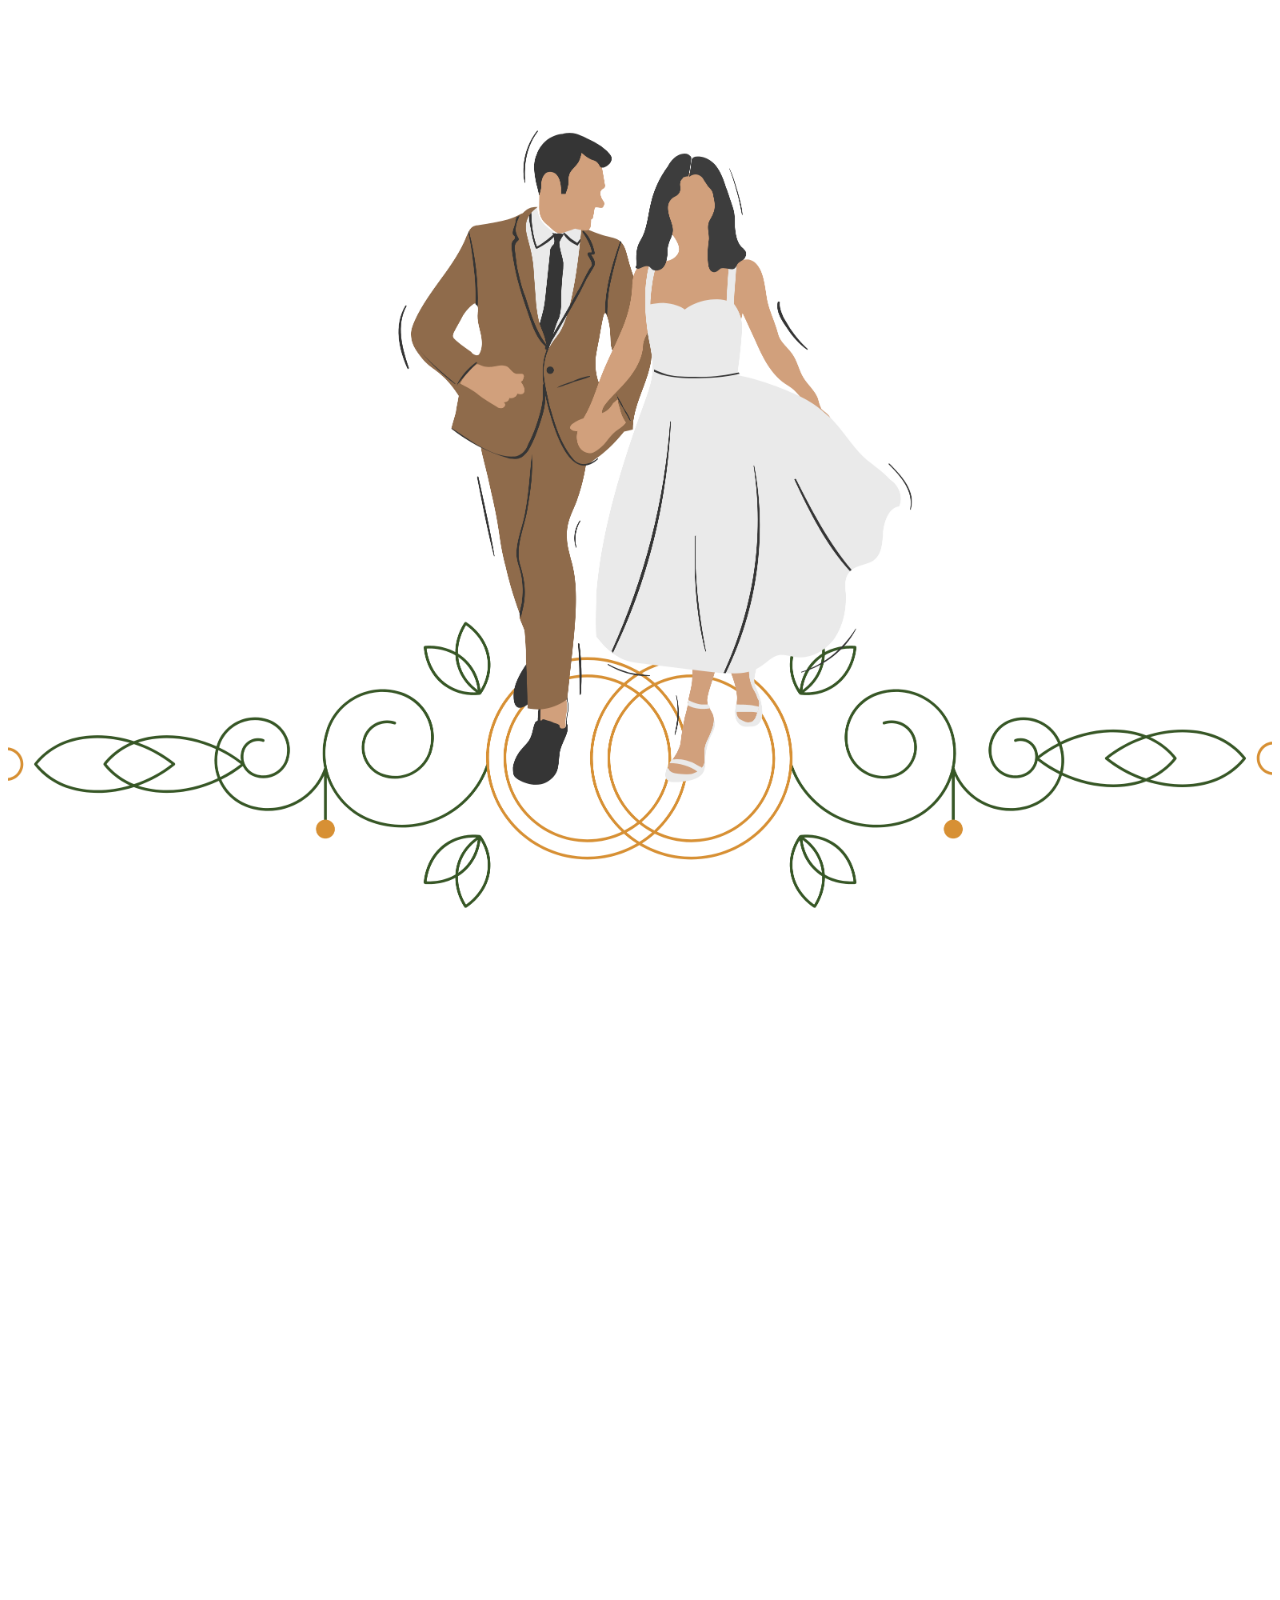
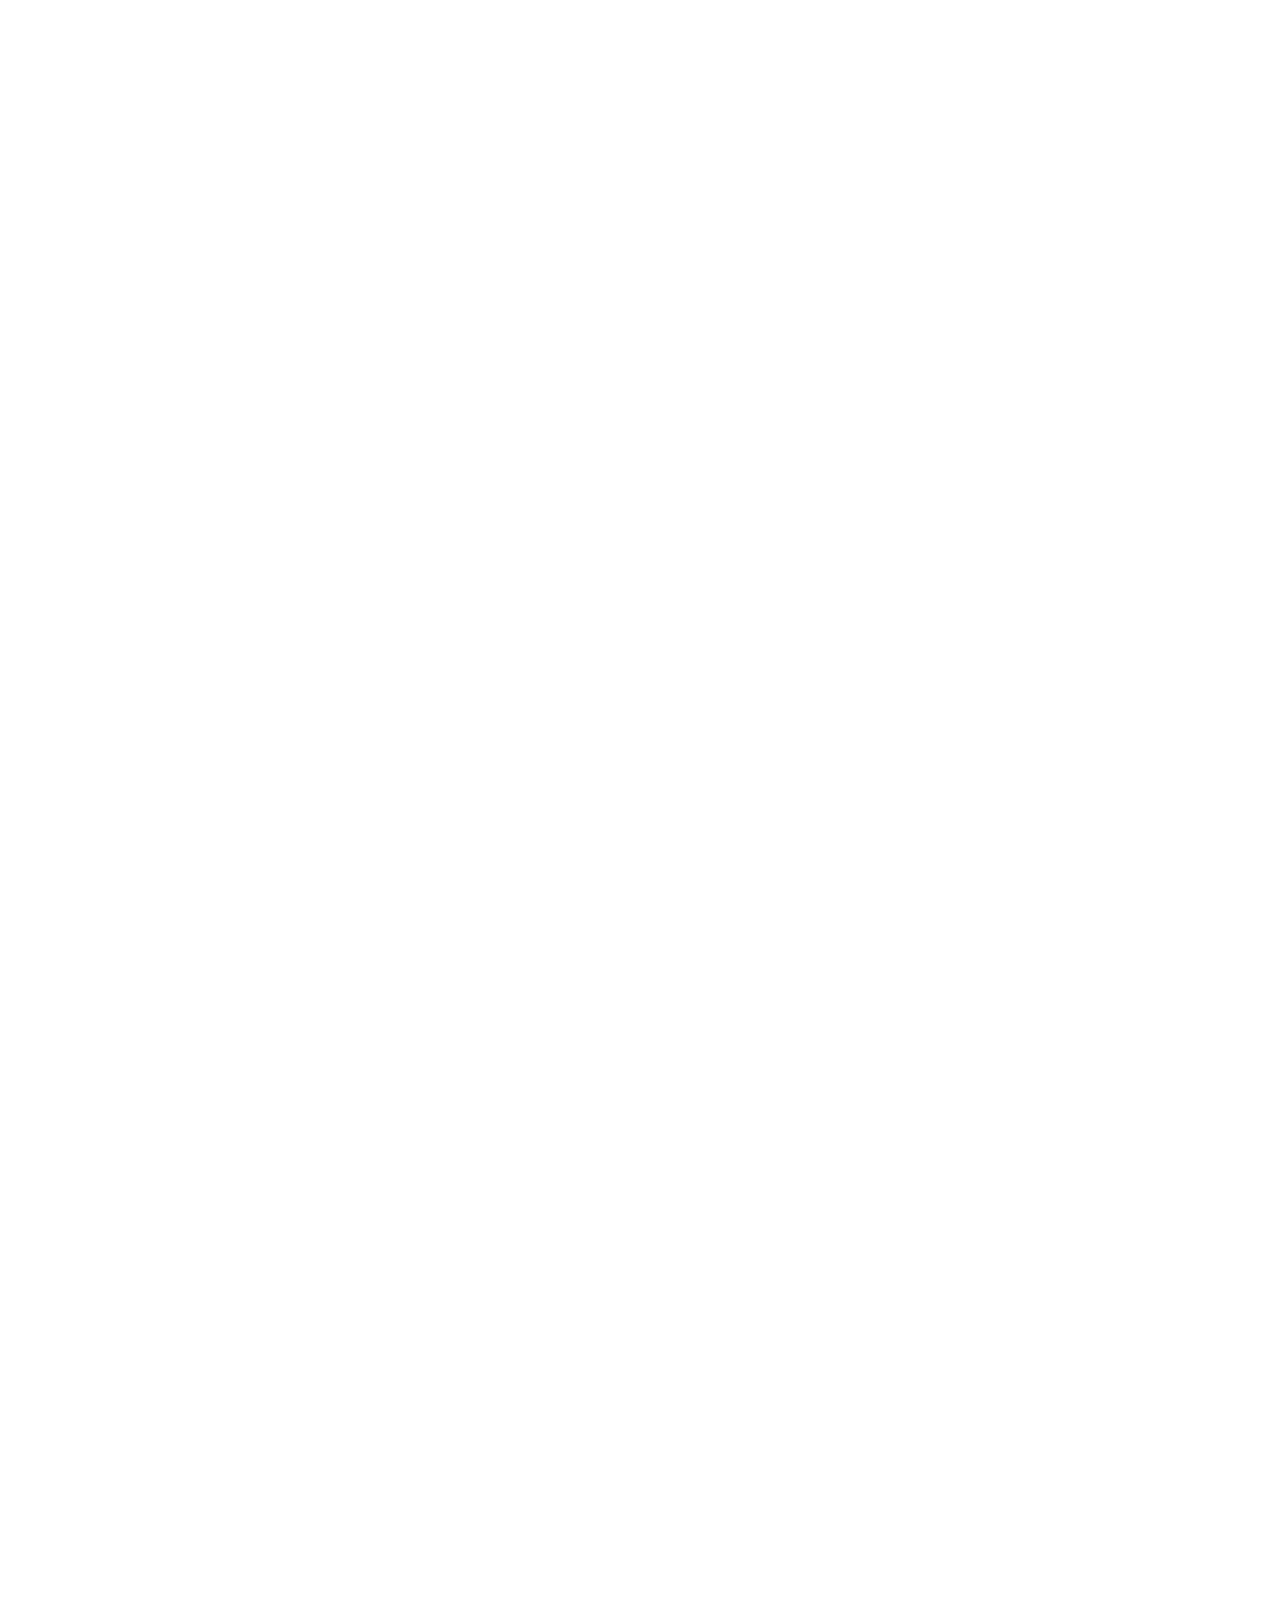
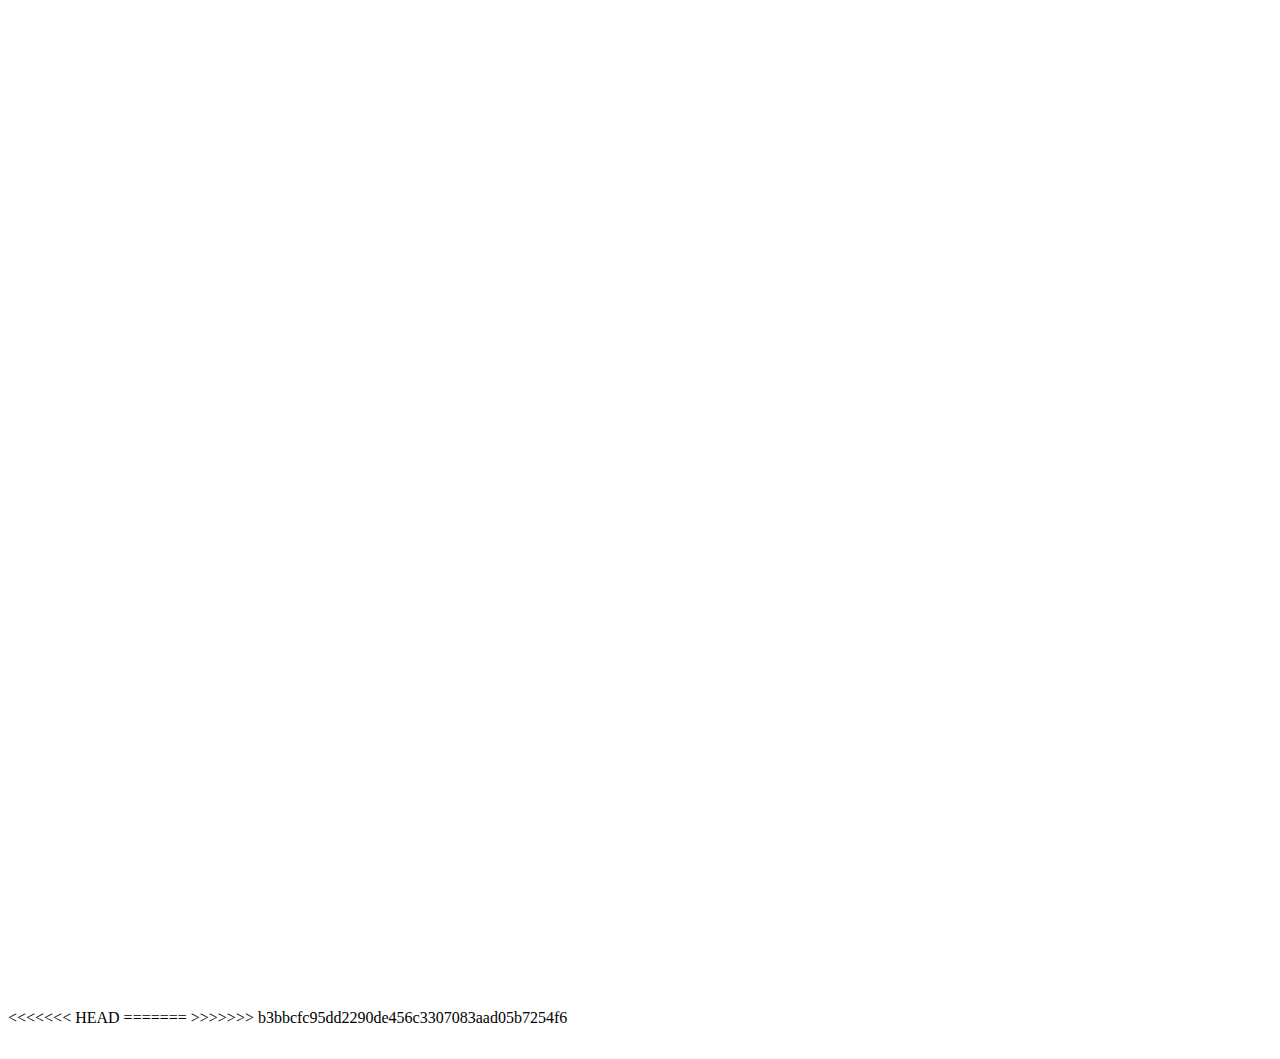
==== index.html @ 8918156c "Cuenta regresiva agg" ====
<!DOCTYPE html>
<html lang="en">
<head>
    <meta charset="UTF-8">
    <title>Invitación de boda Isaac y Jeannifer</title>
    <link rel="stylesheet" type="text/css" href="theme.css"> 
    <link rel="stylesheet" type="text/css" href="./icons/css/all.min.css"> 
    <link href="https://fonts.googleapis.com/css?family=Caveat|Quicksand&display=swap" rel="stylesheet">
    <meta name="viewport" content="width=device-width, initial-scale=1">
</head>
<body>
    <header class="header">
        <div class="heading-text">
            <img src="img/C.png" alt="">
            <h1>Invitación Especial</h1>
            <h1>Isaac & Jeannifer</h1>
            <p class="headerT">¡Se van a casar!</p>
        </div>
    </header>
    <section class="section">
      <div class="container">
<<<<<<< HEAD
        <p> Dale play a nuestra cancion favorita. <br> Para apreciar su lectura.</p>
          <audio src="img/audio/musica.mp3" controls autoplay loop></audio>
=======
           <p> Dale play a nuestra cancion favorita. <br> Para apreciar su lectura.</p>
          <audio src="img/audio/musica.mp3" controls autoplay></audio>
>>>>>>> b3bbcfc95dd2290de456c3307083aad05b7254f6
        <p class="text-peque">Hay eventos en la vida que son muy especiales por si solos, 
          pero poder compartirlos con quién más queremos, 
          los convierte en momentos únicos e inolvidables.</p>
        <p>Te esperamos en nuestra boda.</p>
<<<<<<< HEAD
        <div class="countdown-container">
            <h1>¡Nos casamos en!</h1>
            <div id="countdown">
                <div class="time-box">
                    <span id="days">0</span>
                    <p>Días</p>
                </div>
                <div class="time-box">
                    <span id="hours">0</span>
                    <p>Horas</p>
                </div>
                <div class="time-box">
                    <span id="minutes">0</span>
                    <p>Minutos</p>
                </div>
                <div class="time-box">
                    <span id="seconds">0</span>
                    <p>Segundos</p>
                </div>
            </div>
        </div>
=======
>>>>>>> b3bbcfc95dd2290de456c3307083aad05b7254f6
      </div>
    </section>
    <section class="section">
        <div class="container">     
            <h1 class="title">NUESTRA BODA</h1>
            <div class="details">
                <div class="details-item">
                    <h3>¿CUÁNDO?</h3>
<<<<<<< HEAD
                    <P>Jueves</P>
=======
                    <p>Jueves</p>
>>>>>>> b3bbcfc95dd2290de456c3307083aad05b7254f6
                    <p>19 de Diciembre de 2024</p>
                </div>
                <div class="details-item">
                  <h3>HORA</h3>
                  <p>2:00 PM</p>
<<<<<<< HEAD
              </div>
=======
                </div>
>>>>>>> b3bbcfc95dd2290de456c3307083aad05b7254f6
                <div class="details-item">
                    <h3>CÓDIGO DE VESTIMENTA</h3>
                    <p>Casual</p>
                </div>
            </div>
            <div class="details">
                <div class="details-item">
                    <h3>¿DÓNDE?</h3>
                    <p>Los corales, calle 19, quinta Jeannparis</p>
                    <a href="https://maps.app.goo.gl/AwiGQdy5iQKN59zs7" target="_blank" class="map-button">Ver Ubicación</a>
                </div>
            </div>
            <p class="invitation">¡Esperamos que puedas celebrar este día con nosotros!</p>
        </div>
    </section>

    <section class="section">
        <div class="container">
            <h1 class="title">Vestimenta</h1>
            <h2>EN NUESTRA BODA DESEAMOS QUE CADA INVITADO CUENTE CON ALGO QUE TENGA ESTOS COLORES</h2>
            <div class="colors">
                <div class="color-box"></div>
                <div class="color-box"></div>
            </div>
            <div class="color-code1">#55ACEE</div>
            <div class="color-code2">#C6AE92</div>
            <p>¡Si no pueden, igualmente estarán bien!</p>
        </div>
    </section>

    <section class="section">
        <div class="container">
            <div class="rain-container">
                <div class="rain-drop"></div>
            </div>
            <h1 class="title">Lluvia de Sobres</h1>
            <h3>PARA NOSOTROS NO HAY MEJOR REGALO QUE CONTAR CON USTEDES EN ESE DÍA TAN ESPECIAL. 
                PERO SI DESEAS COLABORAR CON NOSOTROS PUEDES DEJARNOS ALGO EN UN SOBRE 
                JUNTO CON UN BONITO MENSAJE</h3>
            <p>¡La intención es lo que cuenta!</p>
        </div>
    </section>
    <section class="section">
      <div class="container">
        <p>Gracias a nuestras familias y amigos por ser testigos de este amor que hoy se celebra.
        </p>
        <p>Su presencia hace que este día sea aún más significativo.</p>
      </div>
    </section>

    <script src="./js/smooth-scroll.polyfills.min.js"></script>
    <script>
        const rainContainer = document.querySelector('.rain-container');
<<<<<<< HEAD
        const numberOfDrops = 100; // Number of rain drops
=======
        const numberOfDrops = 50; // Number of rain drops
>>>>>>> b3bbcfc95dd2290de456c3307083aad05b7254f6

        function getRandomNumber(min, max) {
            return Math.floor(Math.random() * (max - min + 1) + min);
        }

        for (let i = 0; i < numberOfDrops; i++) {
            const rainDrop = document.createElement('div');
            rainDrop.classList.add('rain-drop');
            rainDrop.style.left = getRandomNumber(0, window.innerWidth) + 'px';
            rainDrop.style.animationDelay = getRandomNumber(0, 3) + 's'; // Random delay for staggered effect
            rainContainer.appendChild(rainDrop);
        }

        document.addEventListener('DOMContentLoaded', () => {
            const sections = document.querySelectorAll('.section'); // Selecciona todas las secciones

            const observer = new IntersectionObserver((entries, observer) => {
                entries.forEach(entry => {
                    if (entry.isIntersecting) {
                        entry.target.classList.add('show'); // Añade la clase para mostrar la animación
                        observer.unobserve(entry.target); // Deja de observar esta sección una vez que se ha animado
                    }
                });
            }, { threshold: 0.1 }); // Se activa cuando el 10% de la sección es visible

            sections.forEach(section => {
                observer.observe(section);
            });
        });
    </script>
<<<<<<< HEAD
    <script>
   // Fecha de destino: 19 de diciembre de 2024 a las 14:00
const countdownDate = new Date("December 19, 2024 14:00:00").getTime();

// Actualiza la cuenta regresiva cada segundo
const countdownFunction = setInterval(() => {
    const now = new Date().getTime();
    const distance = countdownDate - now;

    // Cálculos de tiempo
    const days = Math.floor(distance / (1000 * 60 * 60 * 24));
    const hours = Math.floor((distance % (1000 * 60 * 60 * 24)) / (1000 * 60 * 60));
    const minutes = Math.floor((distance % (1000 * 60 * 60)) / (1000 * 60));
    const seconds = Math.floor((distance % (1000 * 60)) / 1000);

    // Muestra el resultado
    document.getElementById("days").innerText = days;
    document.getElementById("hours").innerText = hours;
    document.getElementById("minutes").innerText = minutes;
    document.getElementById("seconds").innerText = seconds;

    // Si la cuenta regresiva termina
    if (distance < 0) {
        clearInterval(countdownFunction);
        document.getElementById("countdown").innerHTML = "¡Es el día!";
    }
}, 1000);

    </script>
=======
>>>>>>> b3bbcfc95dd2290de456c3307083aad05b7254f6
</body>
</html>
---- theme.css ----
/* theme.css */
<<<<<<< HEAD

=======
* {
    box-sizing: border-box;
}
>>>>>>> b3bbcfc95dd2290de456c3307083aad05b7254f6
html{
    margin: 0;
    height: 100vh;
    text-align: center;
    overflow-x: hidden;
}

.header{
    background-image: url(./img/dies.png);
    background-repeat: no-repeat;
    background-position: center center;
    background-size: cover;
    height: 100vh;
    display: flex;
    justify-content: center; /* Centrar horizontalmente */
    align-items: center; /* Centrar verticalmente */
    position: relative;
    text-shadow: 0px 2px 4px rgb(255, 255, 255); /* Sombra de texto */
}
.heading-text img {
<<<<<<< HEAD
    width: 350px; /* Ajusta el ancho de la imagen */
=======
    width: px; /* Ajusta el ancho de la imagen */
>>>>>>> b3bbcfc95dd2290de456c3307083aad05b7254f6
    height: 280px; /* Ajusta automáticamente la altura para mantener la proporción */
    margin-bottom: -10px; /* Ajusta el margen para reducir la separación con el texto */
    filter: brightness(1.1);
    mix-blend-mode: multiply;
}

.heading-text h1 {
    font-size: 2em;
    margin: 0;
    text-shadow: 0px 2px 4px rgb(255, 255, 255); /* Sombra de texto */
}

.heading-text p {
    font-size: 1em;
    margin: 0;
    margin-top: 10px;
    text-shadow: 0px 2px 4px rgb(255, 255, 255); /* Sombra de texto */
}
.heading-text { 
    text-align: center;
    color: #030303;
    font-family: 'Caveat', cursive;
    font-size: 3em;
    opacity: 0; /* Ocultamos el texto inicialmente */
    animation: slideIn 2s ease-out forwards; /* Aplicamos la animación */
    text-shadow: 0px 2px 4px rgb(255, 255, 255); /* Sombra de texto */
}
.headerT{
    color: #030303;
}

<<<<<<< HEAD

=======
>>>>>>> b3bbcfc95dd2290de456c3307083aad05b7254f6
.section img {
    width: 100%; /* Ocupa el 100% del ancho disponible */
    height: 100%; /* Mantiene la proporción original */
    display: block; /* Elimina el espacio blanco debajo de la imagen */
    position: absolute; /* Para posicionar la imagen */
    top: 0; /* Ajusta la posición vertical */
    left: 0; /* Ajusta la posición horizontal */
    z-index: -1; /* Para que el texto quede sobre la imagen */
    object-fit: cover; /* Para que la imagen se ajuste al contenedor */
    animation: appearFromCenter 1s ease-out; /* Aplica la animación */
    }
.section{
    width: 100%; /* Ocupa el 100% del ancho disponible */
    height: 100%; /* Mantiene la proporción original */
    display: block; /* Elimina el espacio blanco debajo de la imagen */
    opacity: 0; /* Oculta las secciones por defecto */
    transform: translateY(50px); /* Desplaza hacia abajo */
    transition: opacity 0.5s ease-out, transform 0.5s ease-out; /* Suaviza la animación */
<<<<<<< HEAD
=======
    animation: appearFromCenter 1s ease-out; /* Aplica la animación */
>>>>>>> b3bbcfc95dd2290de456c3307083aad05b7254f6
}

.section.show {
    opacity: 1; /* Hace visible la sección */
    transform: translateY(0); /* Vuelve a la posición original */
}
.sub-heading{
    font-family: 'Caveat', cursive;
    font-size: 3em;
    margin-top: 2em;
}
.text-peque {
    text-align: center; 
    font-size: 1.2em;
    margin: 0 auto; 
<<<<<<< HEAD
    max-width: 80%;
=======
    max-width: 100%;
>>>>>>> b3bbcfc95dd2290de456c3307083aad05b7254f6
} 

/* byev */
.container {
<<<<<<< HEAD
=======
    max-width: 100%; /* Asegura que no se desborde del contenedor */
>>>>>>> b3bbcfc95dd2290de456c3307083aad05b7254f6
    background-image: url(./img/nuevo.jpg) ;
    padding: 50px;
    border-radius: 10px;
    box-shadow: 0 2px 5px rgba(0, 0, 0, 0.1);
    text-align: center;
    position: relative;
<<<<<<< HEAD
    max-width: 100%; /* Asegura que no se desborde del contenedor */
    box-sizing: border-box; /* Asegura que el padding no cause desbordamiento */
=======
    box-sizing: border-box; /* Asegura que el padding no cause desbordamiento */
    overflow: hidden;
>>>>>>> b3bbcfc95dd2290de456c3307083aad05b7254f6
}

.title {
    font-size: 3em;
    color: #333;
    margin-bottom: 30px;
}

.details {
    display: flex;
    justify-content: space-between;
    margin-bottom: 30px;
    flex-wrap: wrap; /* Permitir que los elementos se envuelvan */
}

.details-item {
    text-align: center;
    width: 99%;
    font-size: 16px;
}
.details-item h3 {
    font-size: 1.5em;
    color: #609775;
    margin-bottom: 10px;
}

.details-item p {
    font-size: 2em;
    color: #555;
}

.invitation {
    font-size: 2em;
    color: #609775;
    font-style: italic;
    margin-bottom: 30px;
}

.colors {
    display: flex;
    justify-content: center;
    align-items: center;
    margin-top: 30px;
}

.color-box {
    width: 100px;
    height: 100px;
    border-radius: 50%;
    margin: 0 20px;
}

.color-box:nth-child(1) {
    background-color: #55ACEE;
}

.color-box:nth-child(2) {
    background-color: #C6AE92;
}

.color-code1 {
    color: #55ACEE;
    font-size: 14px;
    padding: relative;
}
.color-code2 {
    color: #C6AE92;
    font-size: 14px;
    padding: relative;
}
p{
    font-size: 2em;
    color: #609775;
    font-style: italic;
    margin-bottom: 30px;
}
.rain-container {
    position: absolute;
    width: 100%;
    height: 200px;
    overflow: hidden;
}
.rain-drop {
    position: relative;
    width: 5px;
    height: 20px;
    background-color: #0059ff;
    border-radius: 10px;
    animation: rain 3s infinite;
}
@keyframes rain{
    0% {
        top: -20px;
        opacity: 0.5;
    }
    100% {
        top: 200px;
        opacity: 0;
    }
}


.map-button {
    display: inline-block;
    padding: 10px 20px;
    background-color: #609775;
    color: white;
    text-decoration: none;
    border-radius: 5px;
    font-size: 16px;
    transition: background-color 0.3s;
}

.map-button:hover {
    background-color: #067a32;
}

@media only screen and (max-width: 600px) {
    .heading {
        font-size: 3em; /* Reducimos el tamaño de la fuente en móviles */
    }
    .container img {
        width: 100%;
        height: auto; /* Hacemos que las imágenes se ajusten a la pantalla */
    }
    .sub-heading {
        font-size: 2em;
    }
    .fixed-button {
        font-size: 14px;
        padding: 0.5em;
    }
    .heading-text h1 {
        font-size: 1em;
    }
    .heading-text p {
        font-size: 1em;
    }
    .section img {
        width: 100%;
        height: auto; /* Mantiene la proporción original */
    }
    .details {
        flex-direction: column; /* Coloca los elementos en columna */
        align-items: center; /* Centra los elementos */
    }

    .details-item {
        margin-bottom: 15px; /* Añadir espacio entre los elementos */
    }
<<<<<<< HEAD
=======
    .heading-text {
        font-size: 1.5em; /* Ajusta el tamaño del texto en móviles */
    }
    .container {
        padding: 20px; /* Ajusta el padding para pantallas más pequeñas */
    }
    .title {
        font-size: 2em; /* Ajusta el tamaño del título en móviles */
    }
    .text-peque {
        font-size: 1em; /* Ajusta el tamaño del texto pequeño en móviles */
    }
>>>>>>> b3bbcfc95dd2290de456c3307083aad05b7254f6
}


/* animaciones*/
@keyframes slideIn {
    from {
        transform: translateX(100%); /* Empieza desde la derecha */
        opacity: 0;
    }
    to {
        transform: translateX(0); /* Llega a su posición normal */
        opacity: 1;
    }
}
@keyframes appearFromCenter{
    from {
        opacity: 0;
        transform: scale(0.5); /* Comienza desde un tamaño pequeño */
    }
    to {
        opacity: 1;
        transform: scale(1); /* Tamaño normal */
    }
}
<<<<<<< HEAD
/* Contenedor de la cuenta regresiva */
.countdown-container {
    text-align: center;
    background: transparent; /* Fondo transparente */
    padding: 20px;
}

/* Estilos de título */
.countdown-container h1 {
    margin-bottom: 20px;
    font-size: 24px;
    color: #333;
}

/* Contenedor de tiempo */
#countdown {
    display: flex;
    justify-content: center;
    gap: 10px; /* Espacio entre los bloques */
    flex-wrap: wrap; /* Permite que se ajuste a la pantalla */
}

/* Caja individual de tiempo */
.time-box {
    background: rgba(255, 255, 255, 0.1); /* Fondo transparente */
    color: #000000;
    border: 2px solid #009255; /* Borde blanco */
    border-radius: 15px;
    padding: 15px;
    width: 70px;
    box-shadow: 0 5px 15px rgba(0, 0, 0, 0.2);
    display: flex;
    flex-direction: column;
    align-items: center;
}

/* Estilos para los números */
.time-box span {
    display: block;
    font-size: 32px;
}

/* Estilos para las etiquetas de tiempo */
.time-box p {
    margin: 5px 0 0;
    font-size: 14px;
    text-transform: uppercase;
}

/* Ajustes para dispositivos móviles */
@media (max-width: 480px) {
    .time-box {
        width: 60px; /* Ajusta el tamaño para pantallas más pequeñas */
    }
}
=======

>>>>>>> b3bbcfc95dd2290de456c3307083aad05b7254f6
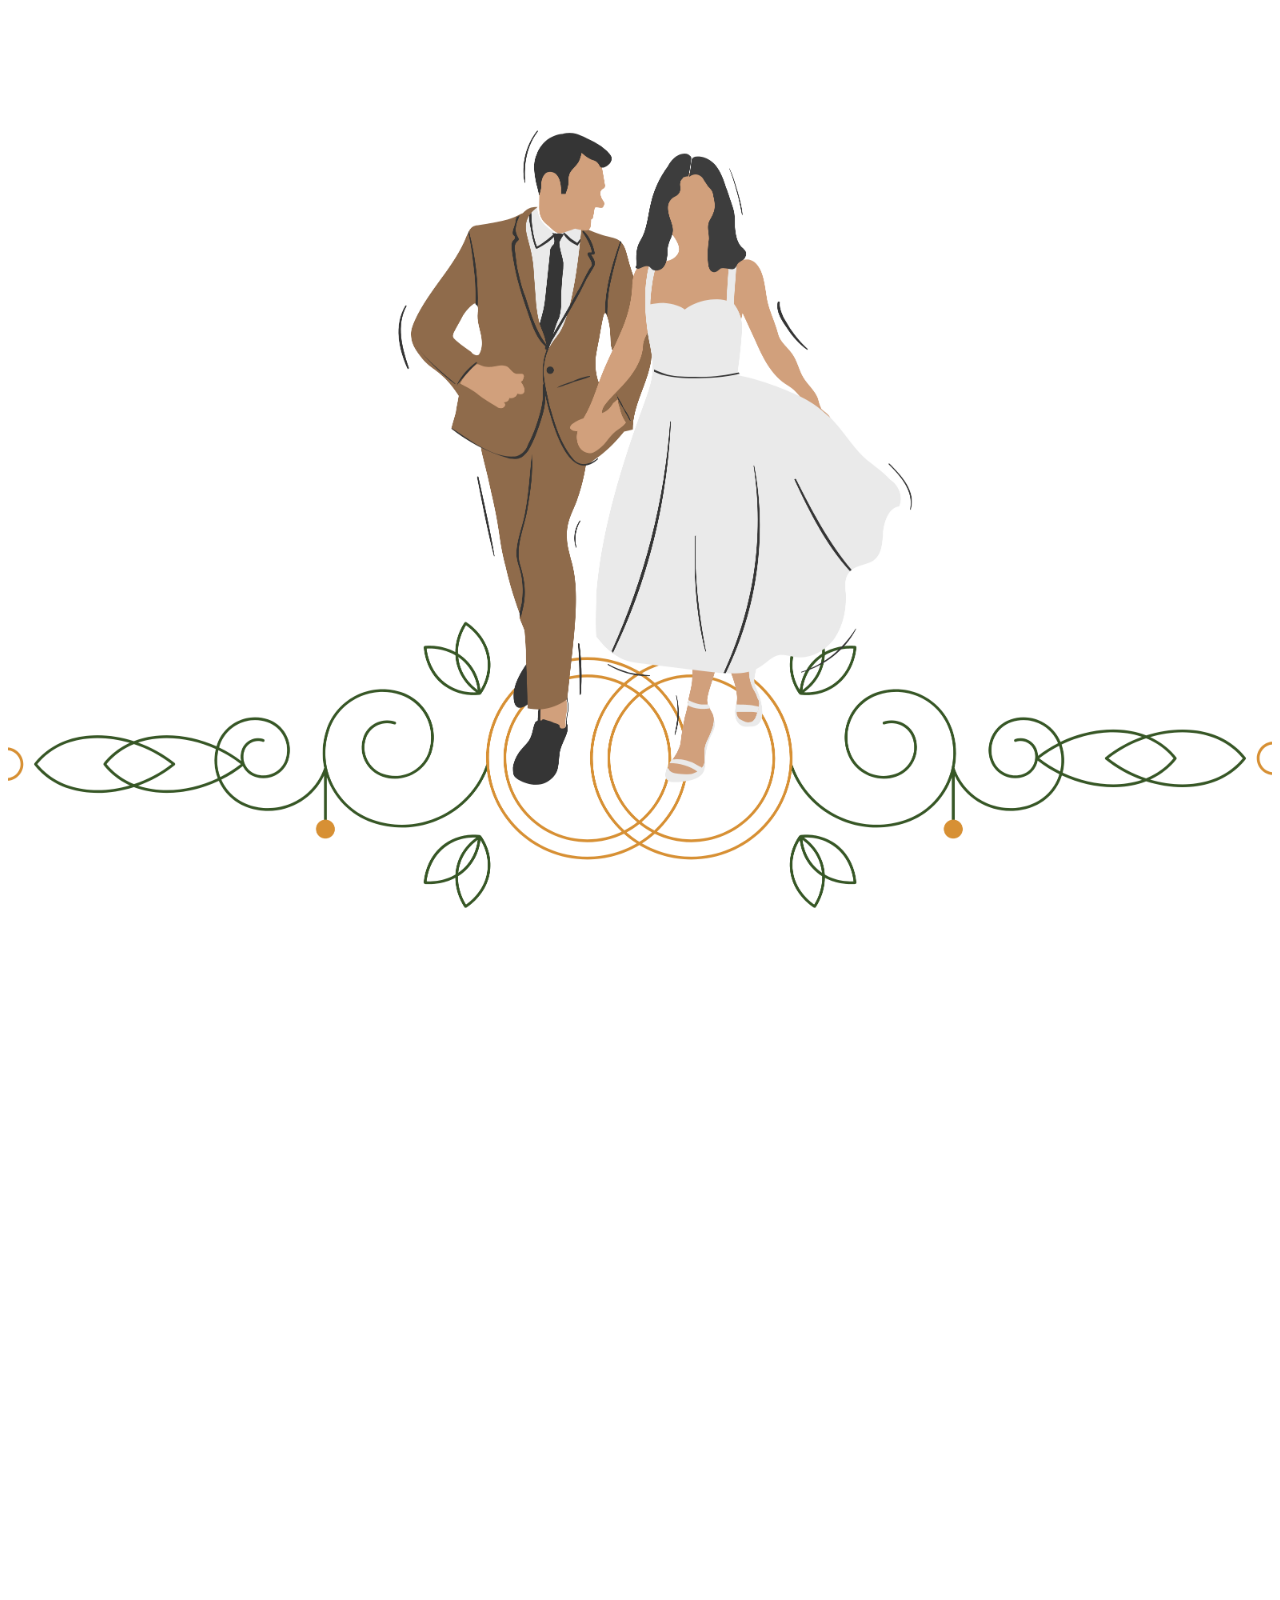
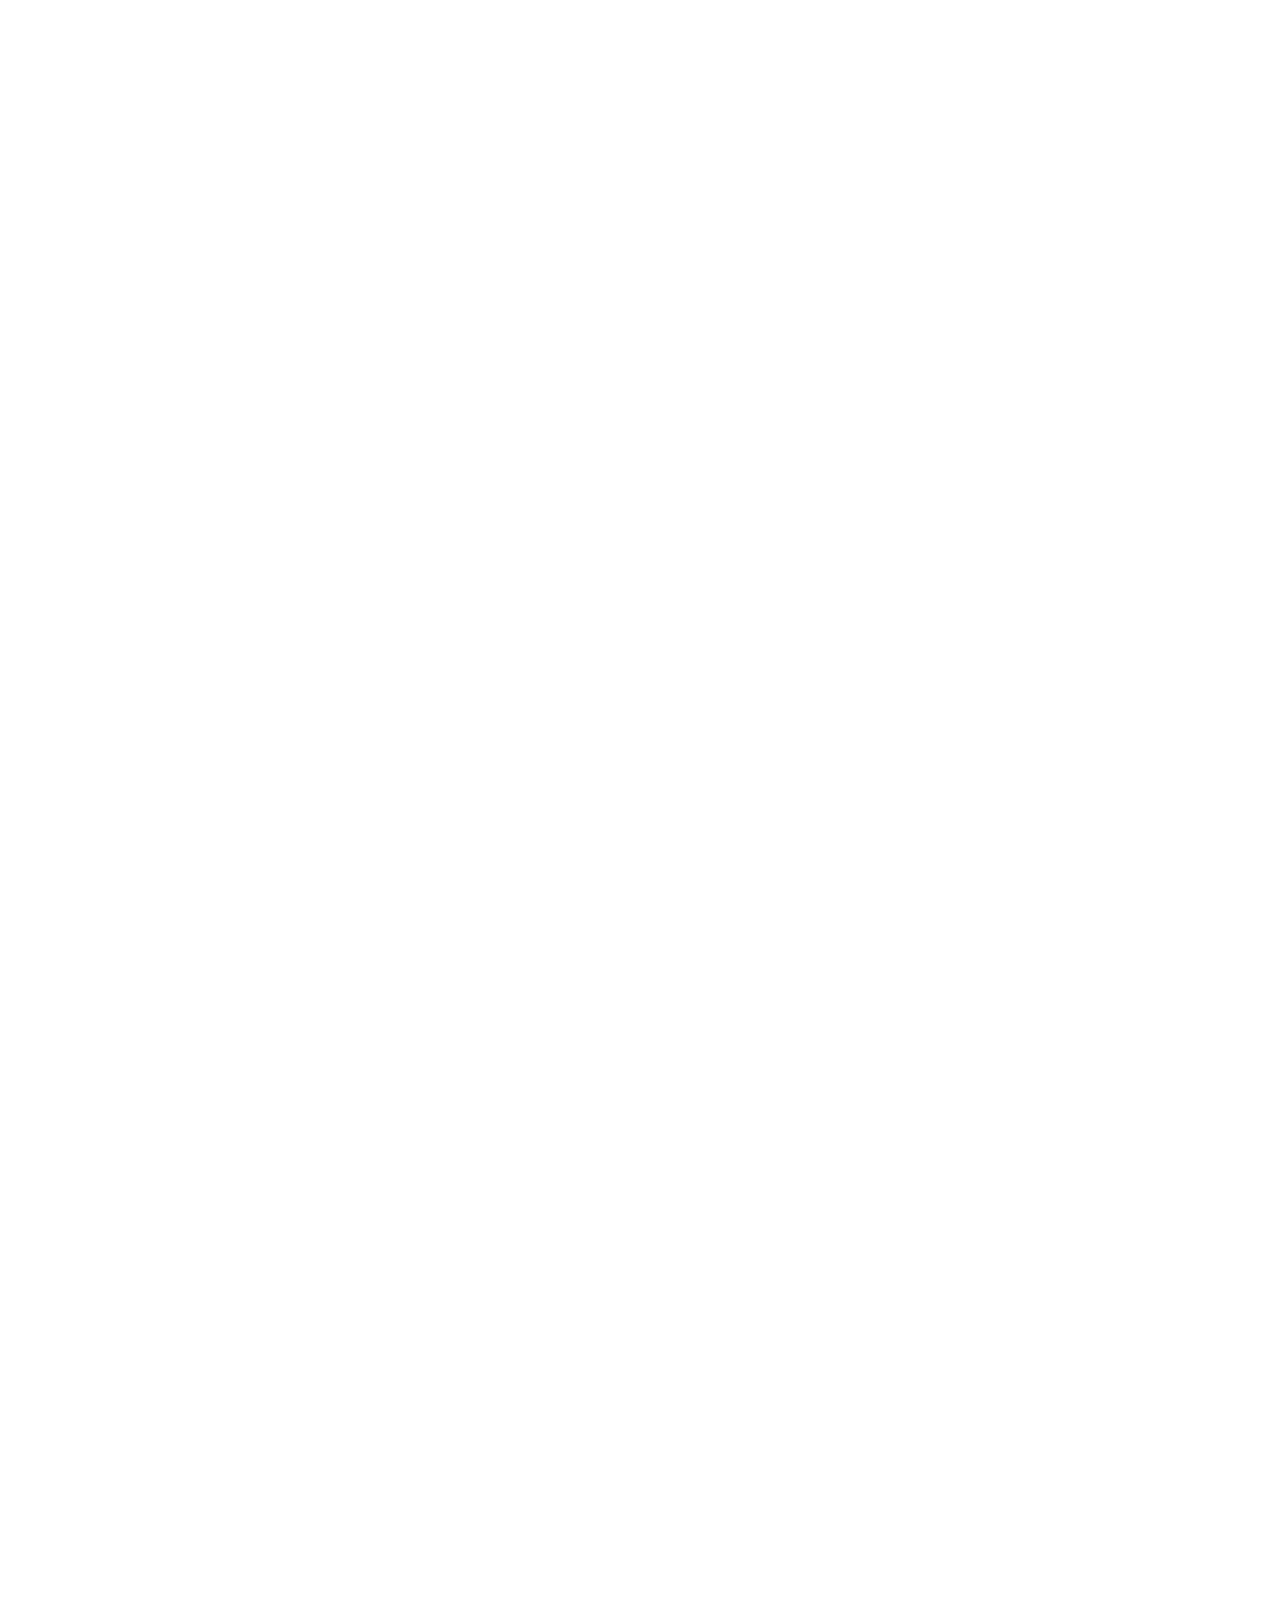
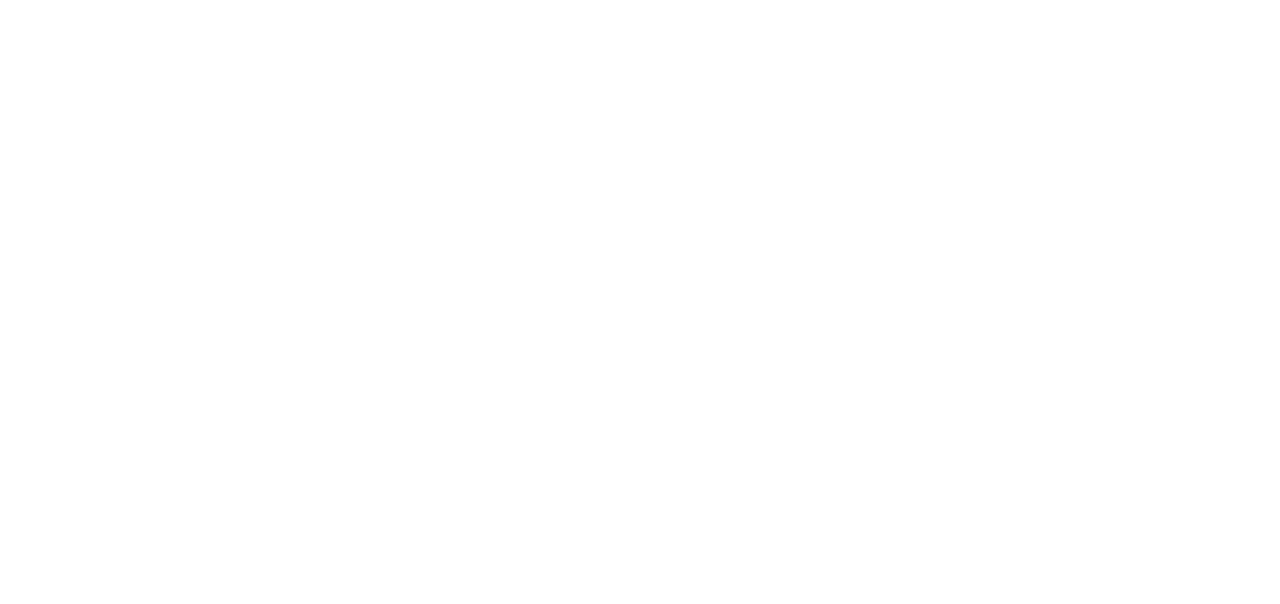
==== commit c9741200: "Cuenta regresiva agg 2" ====
--- a/index.html
+++ b/index.html
@@ -19,18 +19,12 @@
     </header>
     <section class="section">
       <div class="container">
-<<<<<<< HEAD
         <p> Dale play a nuestra cancion favorita. <br> Para apreciar su lectura.</p>
           <audio src="img/audio/musica.mp3" controls autoplay loop></audio>
-=======
-           <p> Dale play a nuestra cancion favorita. <br> Para apreciar su lectura.</p>
-          <audio src="img/audio/musica.mp3" controls autoplay></audio>
->>>>>>> b3bbcfc95dd2290de456c3307083aad05b7254f6
         <p class="text-peque">Hay eventos en la vida que son muy especiales por si solos, 
           pero poder compartirlos con quién más queremos, 
           los convierte en momentos únicos e inolvidables.</p>
         <p>Te esperamos en nuestra boda.</p>
-<<<<<<< HEAD
         <div class="countdown-container">
             <h1>¡Nos casamos en!</h1>
             <div id="countdown">
@@ -52,8 +46,6 @@
                 </div>
             </div>
         </div>
-=======
->>>>>>> b3bbcfc95dd2290de456c3307083aad05b7254f6
       </div>
     </section>
     <section class="section">
@@ -62,21 +54,13 @@
             <div class="details">
                 <div class="details-item">
                     <h3>¿CUÁNDO?</h3>
-<<<<<<< HEAD
                     <P>Jueves</P>
-=======
-                    <p>Jueves</p>
->>>>>>> b3bbcfc95dd2290de456c3307083aad05b7254f6
                     <p>19 de Diciembre de 2024</p>
                 </div>
                 <div class="details-item">
                   <h3>HORA</h3>
                   <p>2:00 PM</p>
-<<<<<<< HEAD
               </div>
-=======
-                </div>
->>>>>>> b3bbcfc95dd2290de456c3307083aad05b7254f6
                 <div class="details-item">
                     <h3>CÓDIGO DE VESTIMENTA</h3>
                     <p>Casual</p>
@@ -130,11 +114,7 @@
     <script src="./js/smooth-scroll.polyfills.min.js"></script>
     <script>
         const rainContainer = document.querySelector('.rain-container');
-<<<<<<< HEAD
         const numberOfDrops = 100; // Number of rain drops
-=======
-        const numberOfDrops = 50; // Number of rain drops
->>>>>>> b3bbcfc95dd2290de456c3307083aad05b7254f6
 
         function getRandomNumber(min, max) {
             return Math.floor(Math.random() * (max - min + 1) + min);
@@ -165,7 +145,6 @@
             });
         });
     </script>
-<<<<<<< HEAD
     <script>
    // Fecha de destino: 19 de diciembre de 2024 a las 14:00
 const countdownDate = new Date("December 19, 2024 14:00:00").getTime();
@@ -195,7 +174,5 @@
 }, 1000);
 
     </script>
-=======
->>>>>>> b3bbcfc95dd2290de456c3307083aad05b7254f6
 </body>
 </html>
--- a/theme.css
+++ b/theme.css
@@ -1,11 +1,5 @@
 /* theme.css */
-<<<<<<< HEAD
-
-=======
-* {
-    box-sizing: border-box;
-}
->>>>>>> b3bbcfc95dd2290de456c3307083aad05b7254f6
+
 html{
     margin: 0;
     height: 100vh;
@@ -26,11 +20,7 @@
     text-shadow: 0px 2px 4px rgb(255, 255, 255); /* Sombra de texto */
 }
 .heading-text img {
-<<<<<<< HEAD
     width: 350px; /* Ajusta el ancho de la imagen */
-=======
-    width: px; /* Ajusta el ancho de la imagen */
->>>>>>> b3bbcfc95dd2290de456c3307083aad05b7254f6
     height: 280px; /* Ajusta automáticamente la altura para mantener la proporción */
     margin-bottom: -10px; /* Ajusta el margen para reducir la separación con el texto */
     filter: brightness(1.1);
@@ -62,10 +52,7 @@
     color: #030303;
 }
 
-<<<<<<< HEAD
-
-=======
->>>>>>> b3bbcfc95dd2290de456c3307083aad05b7254f6
+
 .section img {
     width: 100%; /* Ocupa el 100% del ancho disponible */
     height: 100%; /* Mantiene la proporción original */
@@ -84,10 +71,6 @@
     opacity: 0; /* Oculta las secciones por defecto */
     transform: translateY(50px); /* Desplaza hacia abajo */
     transition: opacity 0.5s ease-out, transform 0.5s ease-out; /* Suaviza la animación */
-<<<<<<< HEAD
-=======
-    animation: appearFromCenter 1s ease-out; /* Aplica la animación */
->>>>>>> b3bbcfc95dd2290de456c3307083aad05b7254f6
 }
 
 .section.show {
@@ -103,32 +86,19 @@
     text-align: center; 
     font-size: 1.2em;
     margin: 0 auto; 
-<<<<<<< HEAD
     max-width: 80%;
-=======
-    max-width: 100%;
->>>>>>> b3bbcfc95dd2290de456c3307083aad05b7254f6
 } 
 
 /* byev */
 .container {
-<<<<<<< HEAD
-=======
-    max-width: 100%; /* Asegura que no se desborde del contenedor */
->>>>>>> b3bbcfc95dd2290de456c3307083aad05b7254f6
     background-image: url(./img/nuevo.jpg) ;
     padding: 50px;
     border-radius: 10px;
     box-shadow: 0 2px 5px rgba(0, 0, 0, 0.1);
     text-align: center;
     position: relative;
-<<<<<<< HEAD
     max-width: 100%; /* Asegura que no se desborde del contenedor */
     box-sizing: border-box; /* Asegura que el padding no cause desbordamiento */
-=======
-    box-sizing: border-box; /* Asegura que el padding no cause desbordamiento */
-    overflow: hidden;
->>>>>>> b3bbcfc95dd2290de456c3307083aad05b7254f6
 }
 
 .title {
@@ -279,21 +249,6 @@
     .details-item {
         margin-bottom: 15px; /* Añadir espacio entre los elementos */
     }
-<<<<<<< HEAD
-=======
-    .heading-text {
-        font-size: 1.5em; /* Ajusta el tamaño del texto en móviles */
-    }
-    .container {
-        padding: 20px; /* Ajusta el padding para pantallas más pequeñas */
-    }
-    .title {
-        font-size: 2em; /* Ajusta el tamaño del título en móviles */
-    }
-    .text-peque {
-        font-size: 1em; /* Ajusta el tamaño del texto pequeño en móviles */
-    }
->>>>>>> b3bbcfc95dd2290de456c3307083aad05b7254f6
 }
 
 
@@ -318,7 +273,6 @@
         transform: scale(1); /* Tamaño normal */
     }
 }
-<<<<<<< HEAD
 /* Contenedor de la cuenta regresiva */
 .countdown-container {
     text-align: center;
@@ -373,7 +327,4 @@
     .time-box {
         width: 60px; /* Ajusta el tamaño para pantallas más pequeñas */
     }
-}
-=======
-
->>>>>>> b3bbcfc95dd2290de456c3307083aad05b7254f6
+}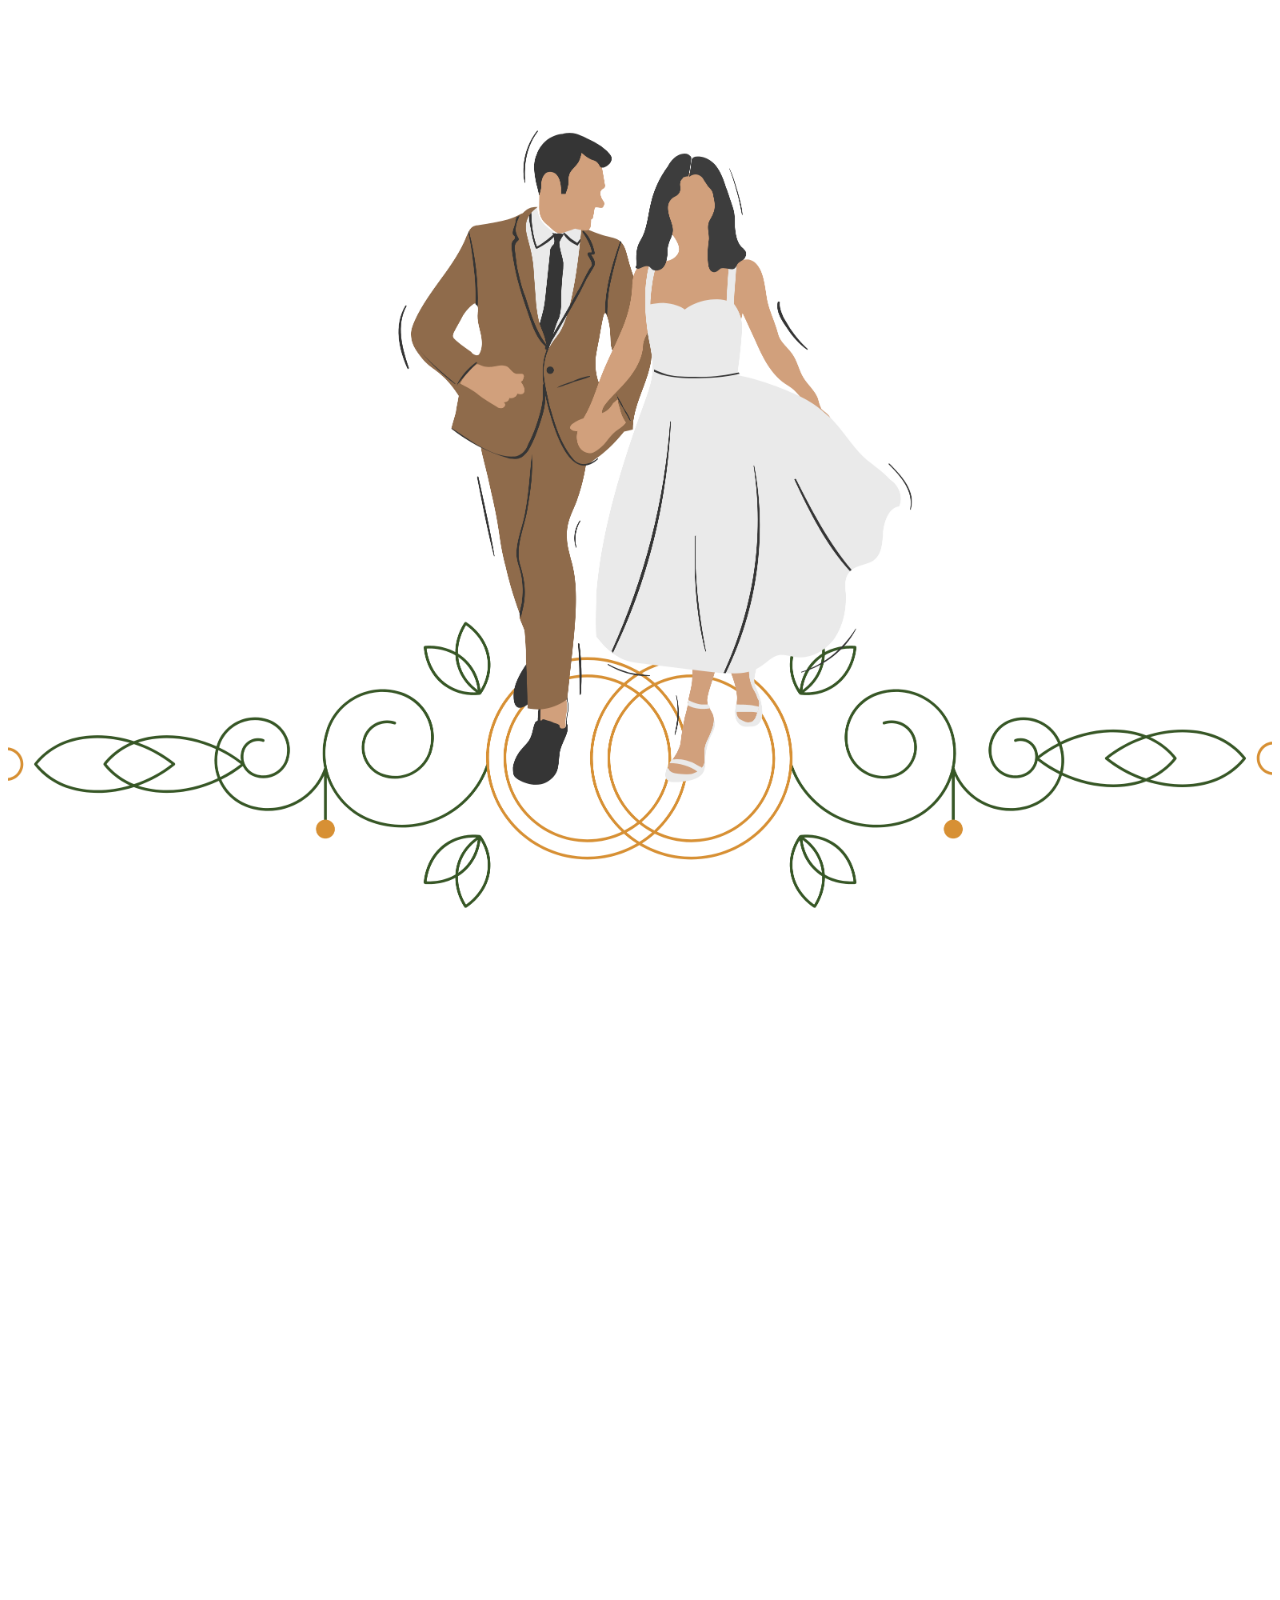
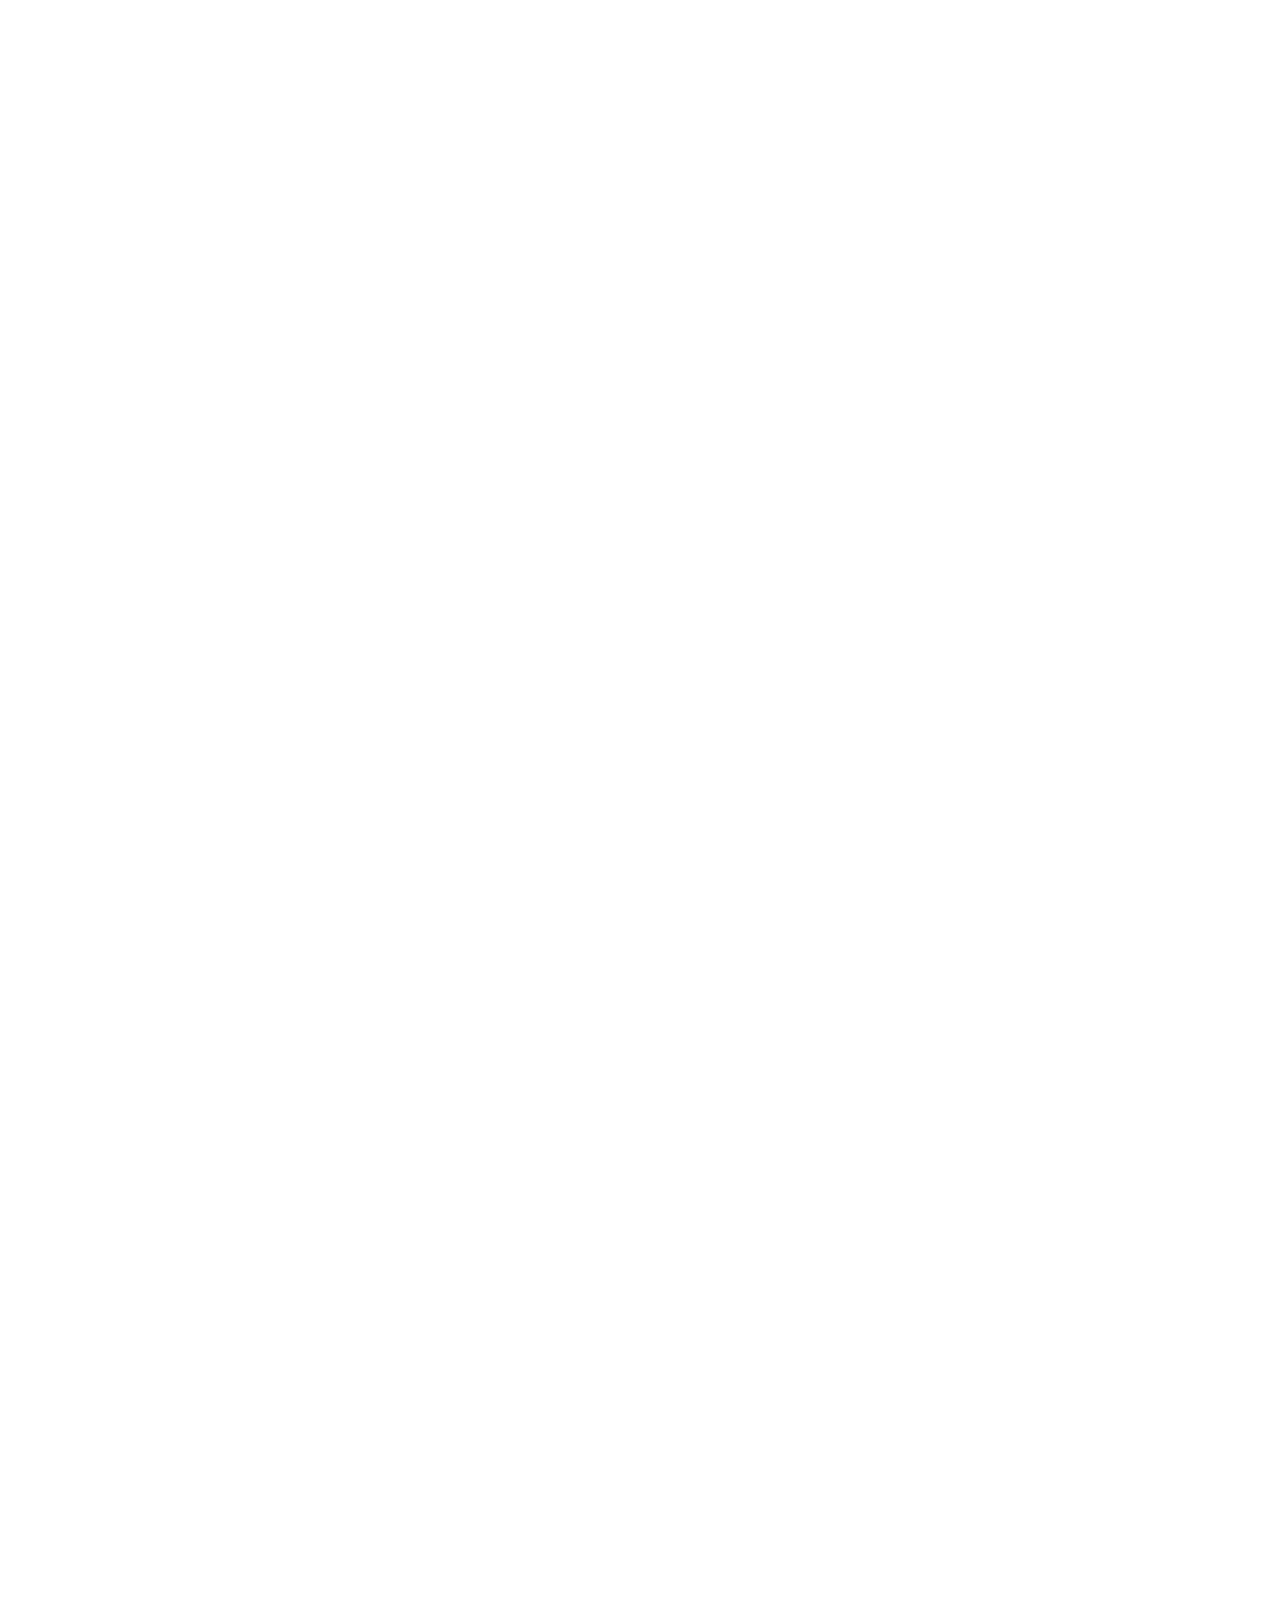
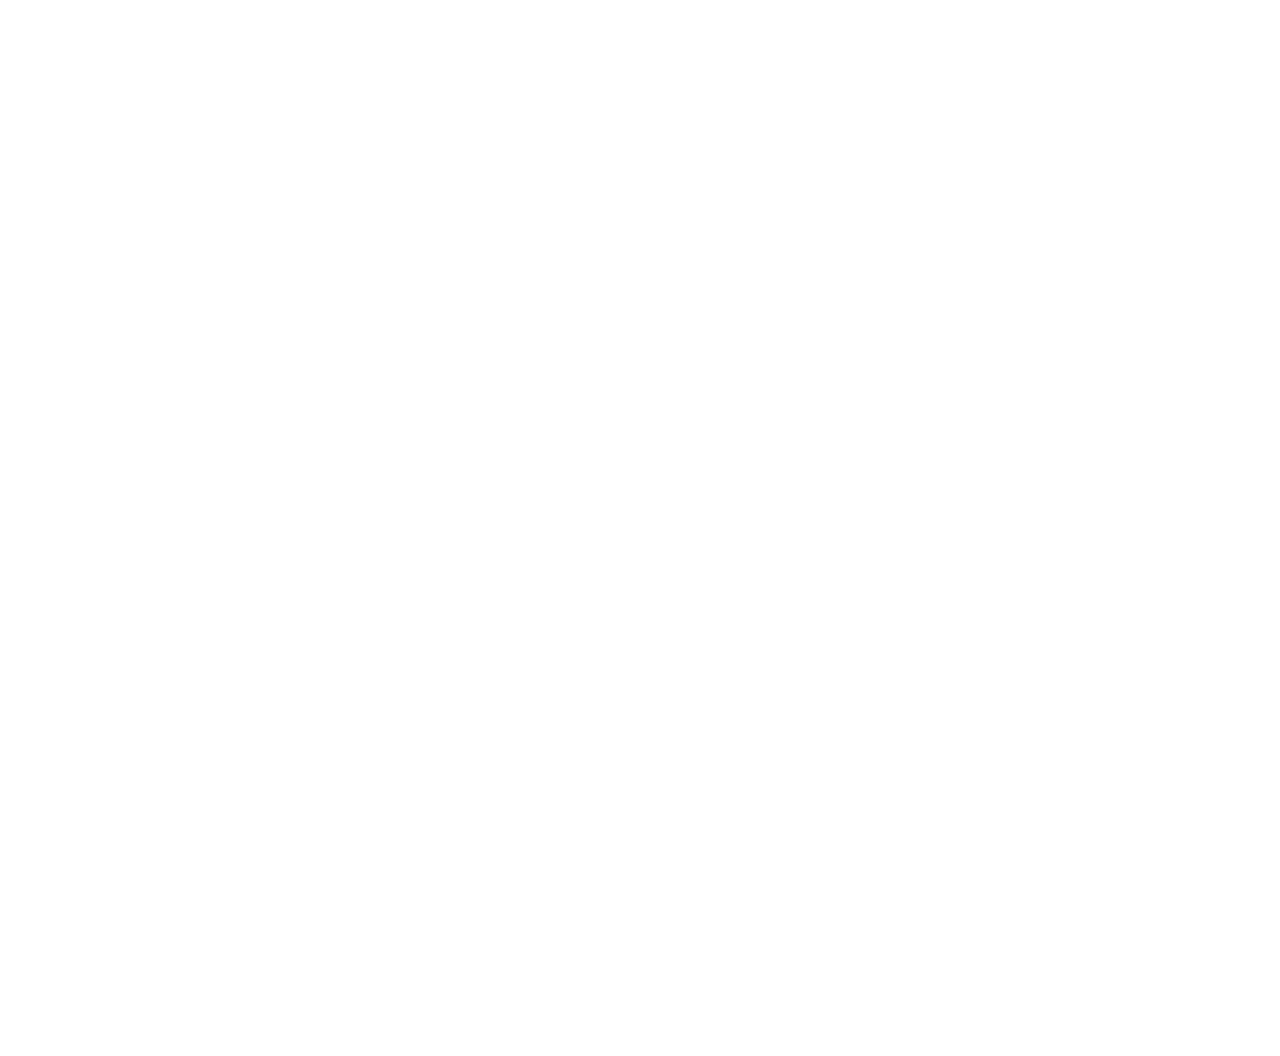
==== commit e3c1b4aa: "formulario confirmacion asistencia}" ====
--- a/index.html
+++ b/index.html
@@ -6,15 +6,16 @@
     <link rel="stylesheet" type="text/css" href="theme.css"> 
     <link rel="stylesheet" type="text/css" href="./icons/css/all.min.css"> 
     <link href="https://fonts.googleapis.com/css?family=Caveat|Quicksand&display=swap" rel="stylesheet">
+    <link rel="icon" type="image/x-icon" href="img/logo.png" />
     <meta name="viewport" content="width=device-width, initial-scale=1">
 </head>
 <body>
     <header class="header">
         <div class="heading-text">
             <img src="img/C.png" alt="">
-            <h1>Invitación Especial</h1>
+            <h1>Invitación Especial </h1>
+            <p class="headerT"> a ¡Nuestra Boda!</p>
             <h1>Isaac & Jeannifer</h1>
-            <p class="headerT">¡Se van a casar!</p>
         </div>
     </header>
     <section class="section">
@@ -98,18 +99,29 @@
             </div>
             <h1 class="title">Lluvia de Sobres</h1>
             <h3>PARA NOSOTROS NO HAY MEJOR REGALO QUE CONTAR CON USTEDES EN ESE DÍA TAN ESPECIAL. 
-                PERO SI DESEAS COLABORAR CON NOSOTROS PUEDES DEJARNOS ALGO EN UN SOBRE 
-                JUNTO CON UN BONITO MENSAJE</h3>
+                PERO SI DESEAS COLABORAR CON NOSOTROS PARA EMPEZAR A CONSTRUIR NUESTRO HOGAR, 
+                PODES HACERLO EN UN SOBRE JUNTO CON UN BONITO MENSAJE.</h3>
             <p>¡La intención es lo que cuenta!</p>
         </div>
     </section>
     <section class="section">
-      <div class="container">
-        <p>Gracias a nuestras familias y amigos por ser testigos de este amor que hoy se celebra.
-        </p>
-        <p>Su presencia hace que este día sea aún más significativo.</p>
-      </div>
-    </section>
+        <div class="container">
+            <h1 class="title">¿Nos Acompañas?</h1>
+            <p>Esperamos que puedas compartir con nosotros este momemto tan especial. 
+                <br>Es fundamental que confirmes tu asistencia. 
+            </p>
+            <p>Has clic en este botón.</p>
+            <a href="https://forms.gle/aK38vNSd45d8mCyt7" target="_blank" class="for-button">CONFIRMAR PRESENCIA</a>
+            </div>
+        </section>
+        <section class="section">
+          <div class="container">
+            <p>Gracias a nuestras familias y amigos por ser testigos de este amor que hoy se celebra. 
+            </p>
+            <p>Su presencia hace que este día sea aún más significativo.</p>
+          </div>
+        </section>
+        
 
     <script src="./js/smooth-scroll.polyfills.min.js"></script>
     <script>
--- a/theme.css
+++ b/theme.css
@@ -28,16 +28,16 @@
 }
 
 .heading-text h1 {
-    font-size: 2em;
+    font-size: 1.5em;
     margin: 0;
-    text-shadow: 0px 2px 4px rgb(255, 255, 255); /* Sombra de texto */
+    text-shadow: 20px 2px 4px rgba(255, 255, 255, 0.986); /* Sombra de texto */
 }
 
 .heading-text p {
-    font-size: 1em;
+    font-size: 3em;
     margin: 0;
     margin-top: 10px;
-    text-shadow: 0px 2px 4px rgb(255, 255, 255); /* Sombra de texto */
+    text-shadow: 10px 2px 4px rgb(95, 160, 112); /* Sombra de texto */
 }
 .heading-text { 
     text-align: center;
@@ -50,6 +50,7 @@
 }
 .headerT{
     color: #030303;
+
 }
 
 
@@ -105,6 +106,7 @@
     font-size: 3em;
     color: #333;
     margin-bottom: 30px;
+    text-shadow: 3px 2px 4px rgb(95, 160, 112); /* Sombra de texto */
 }
 
 .details {
@@ -135,6 +137,7 @@
     color: #609775;
     font-style: italic;
     margin-bottom: 30px;
+    
 }
 
 .colors {
@@ -200,6 +203,20 @@
     }
 }
 
+.for-button{
+    display: inline-block;
+    padding: 10px 20px;
+    background-color: #609775;
+    color: white;
+    text-decoration: none;
+    border-radius: 5px;
+    font-size: 16px;
+    transition: background-color 0.3s;
+}
+
+.for-button:hover {
+    background-color: #067a32;
+}
 
 .map-button {
     display: inline-block;
